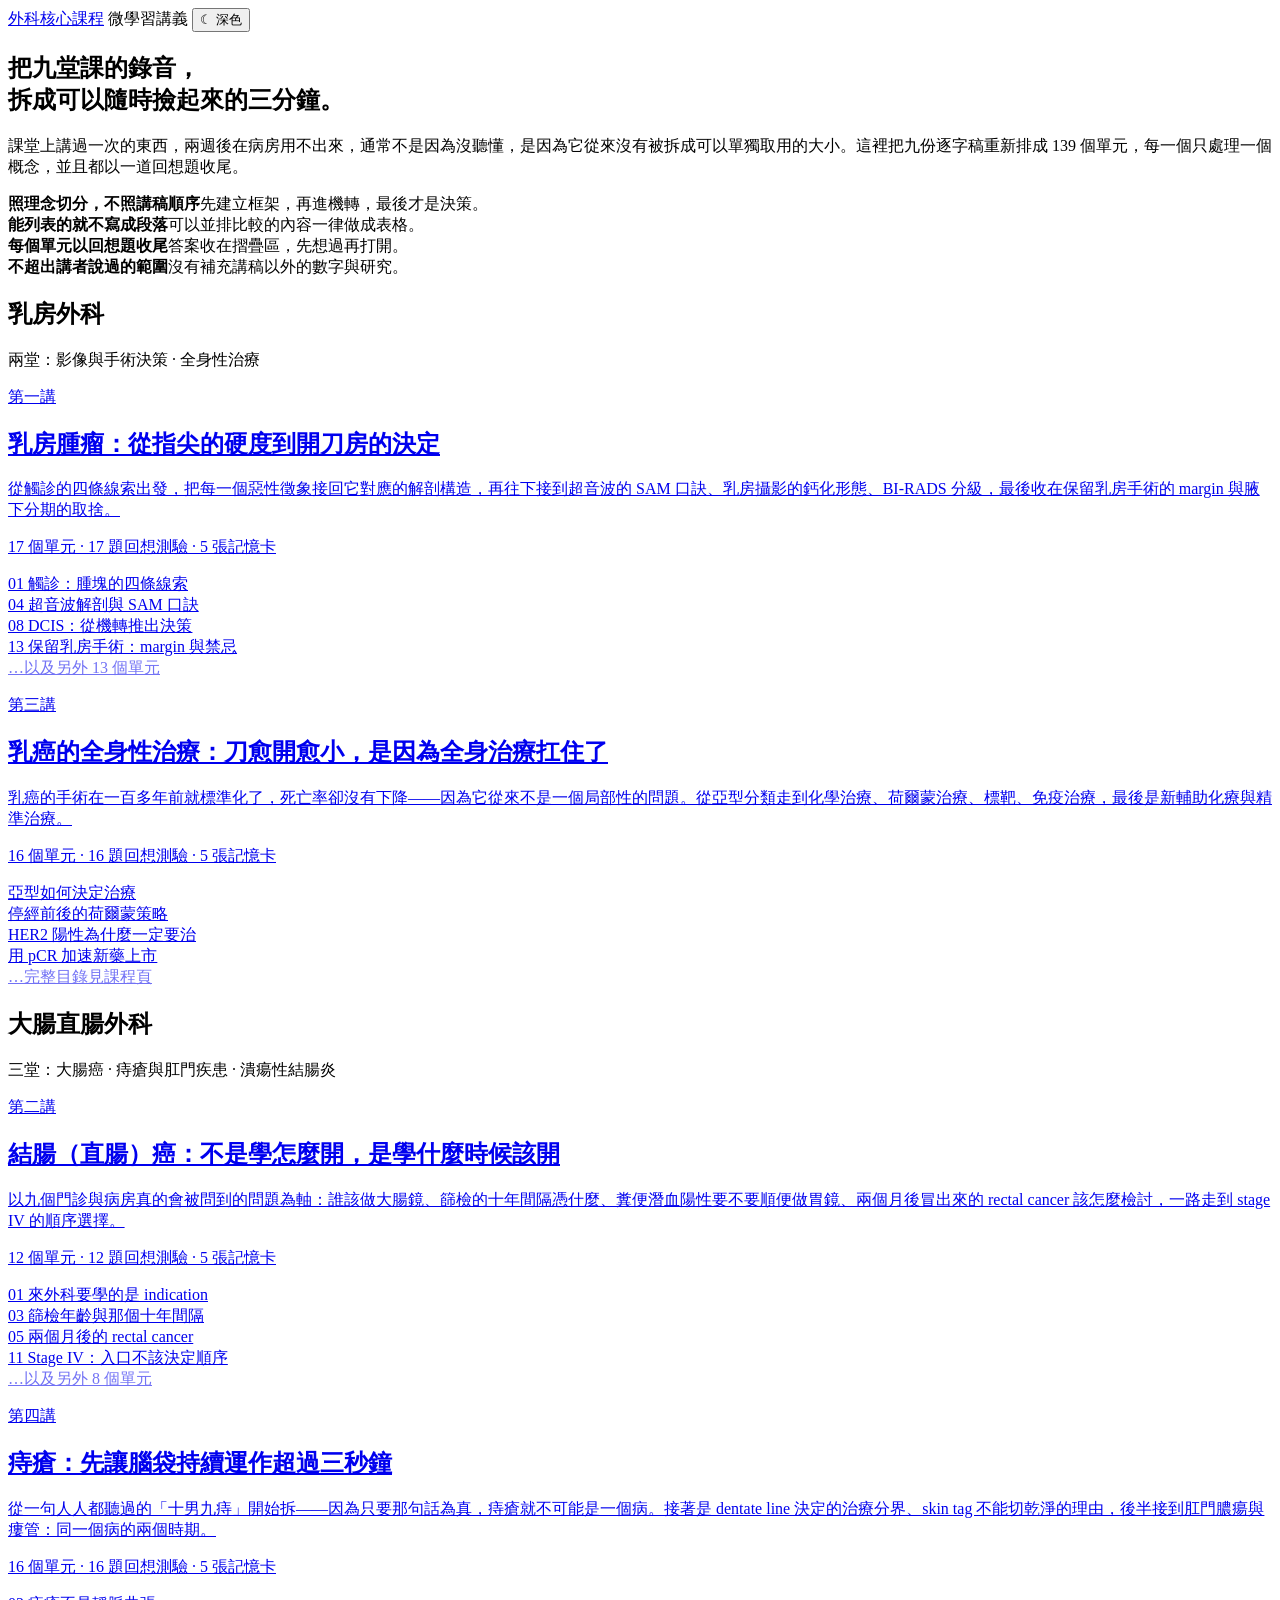
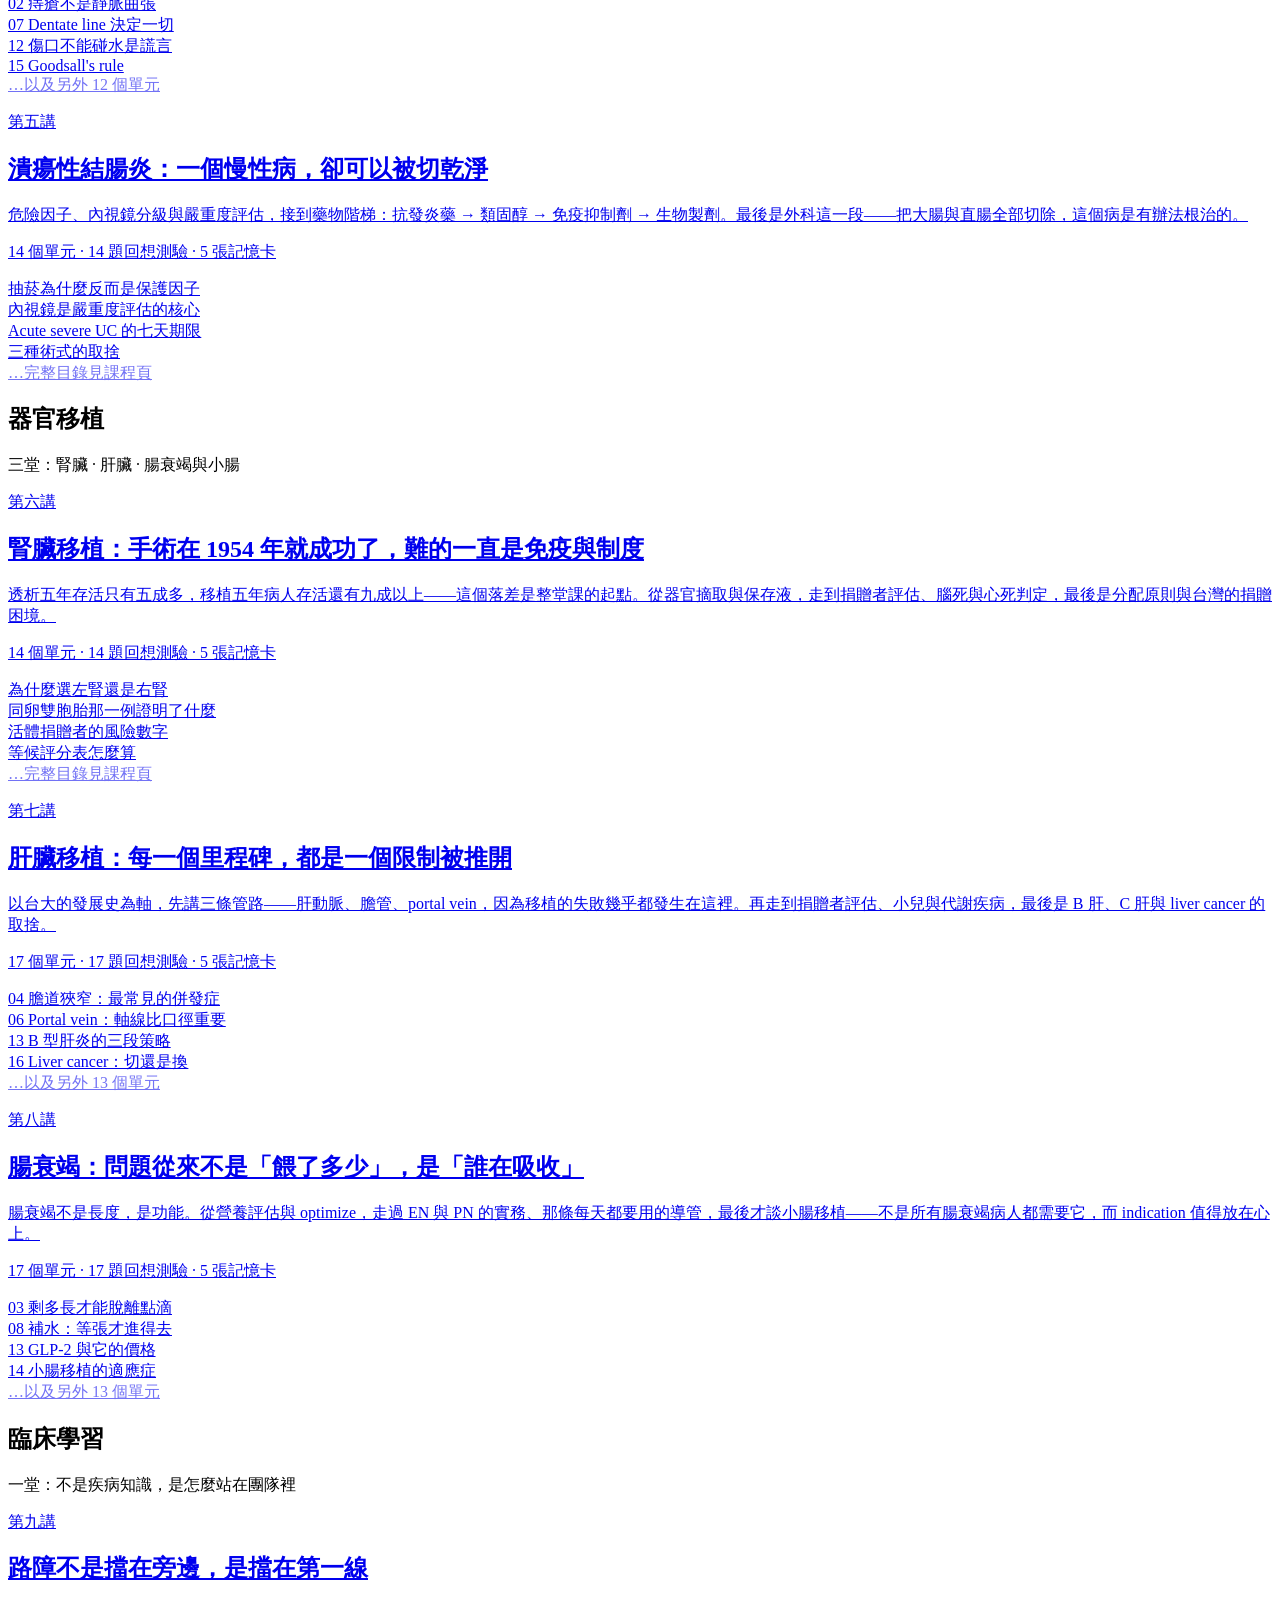
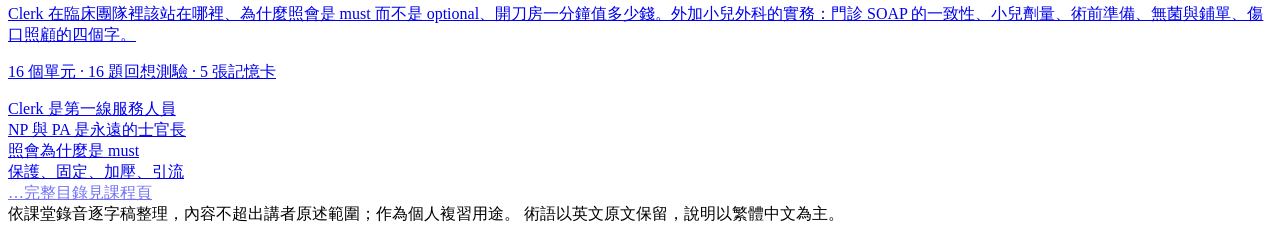
==== index.html @ df8436fc "Add files via upload" ====
<!DOCTYPE html>
<html lang="zh-Hant">
<head>
<meta charset="utf-8">
<meta name="viewport" content="width=device-width, initial-scale=1">
<title>外科核心課程 · 微學習講義</title>
<meta name="description" content="九堂外科核心課程錄音整理成的微學習講義：乳房外科、大腸直腸外科、器官移植，以及臨床學習與病人照顧。">
<link rel="preconnect" href="https://fonts.googleapis.com">
<link rel="preconnect" href="https://fonts.gstatic.com" crossorigin>
<link href="https://fonts.googleapis.com/css2?family=Noto+Serif+TC:wght@500;700&display=swap" rel="stylesheet">
<link rel="stylesheet" href="assets/style.css">
<style>
  .cover h1 .line2 { display: block; }
  .course:hover .peek { border-left-width: 3px; }
</style>
</head>
<body>
<div id="progress"></div>

<header class="topbar">
  <div class="topbar-in">
    <a class="brand" href="index.html"><span class="dot"></span>外科核心課程</a>
    <span class="crumb">微學習講義</span>
    <span class="spacer"></span>
    <button class="icon-btn" id="theme-toggle">☾ 深色</button>
  </div>
</header>

<main class="shell">

  <section class="cover">
    <h1>把九堂課的錄音，<span class="line2">拆成可以隨時撿起來的三分鐘。</span></h1>
    <p class="lede">課堂上講過一次的東西，兩週後在病房用不出來，通常不是因為沒聽懂，是因為它從來沒有被拆成可以單獨取用的大小。這裡把九份逐字稿重新排成 139 個單元，每一個只處理一個概念，並且都以一道回想題收尾。</p>
    <div class="how">
      <div><b>照理念切分，不照講稿順序</b>先建立框架，再進機轉，最後才是決策。</div>
      <div><b>能列表的就不寫成段落</b>可以並排比較的內容一律做成表格。</div>
      <div><b>每個單元以回想題收尾</b>答案收在摺疊區，先想過再打開。</div>
      <div><b>不超出講者說過的範圍</b>沒有補充講稿以外的數字與研究。</div>
    </div>
  </section>

  <nav class="courses" aria-label="課程列表">

    <div class="group-head"><h2>乳房外科</h2><span>兩堂：影像與手術決策 · 全身性治療</span></div>

    <a class="course" href="breast.html" style="--c:#0E6C75">
      <div>
        <p class="tagline">第一講</p>
        <h2>乳房腫瘤：從指尖的硬度到開刀房的決定</h2>
        <p>從觸診的四條線索出發，把每一個惡性徵象接回它對應的解剖構造，再往下接到超音波的 SAM 口訣、乳房攝影的鈣化形態、BI-RADS 分級，最後收在保留乳房手術的 margin 與腋下分期的取捨。</p>
        <p class="stat"><span>17</span> 個單元 · <span>17</span> 題回想測驗 · <span>5</span> 張記憶卡</p>
      </div>
      <div class="peek">
        <div>01 觸診：腫塊的四條線索</div>
        <div>04 超音波解剖與 SAM 口訣</div>
        <div>08 DCIS：從機轉推出決策</div>
        <div>13 保留乳房手術：margin 與禁忌</div>
        <div style="opacity:.55">…以及另外 13 個單元</div>
      </div>
    </a>

    <a class="course" href="breast-systemic.html" style="--c:#17607F">
      <div>
        <p class="tagline">第三講</p>
        <h2>乳癌的全身性治療：刀愈開愈小，是因為全身治療扛住了</h2>
        <p>乳癌的手術在一百多年前就標準化了，死亡率卻沒有下降——因為它從來不是一個局部性的問題。從亞型分類走到化學治療、荷爾蒙治療、標靶、免疫治療，最後是新輔助化療與精準治療。</p>
        <p class="stat"><span>16</span> 個單元 · <span>16</span> 題回想測驗 · <span>5</span> 張記憶卡</p>
      </div>
      <div class="peek">
        <div>亞型如何決定治療</div>
        <div>停經前後的荷爾蒙策略</div>
        <div>HER2 陽性為什麼一定要治</div>
        <div>用 pCR 加速新藥上市</div>
        <div style="opacity:.55">…完整目錄見課程頁</div>
      </div>
    </a>

    <div class="group-head"><h2>大腸直腸外科</h2><span>三堂：大腸癌 · 痔瘡與肛門疾患 · 潰瘍性結腸炎</span></div>

    <a class="course" href="colorectal.html" style="--c:#8A3963">
      <div>
        <p class="tagline">第二講</p>
        <h2>結腸（直腸）癌：不是學怎麼開，是學什麼時候該開</h2>
        <p>以九個門診與病房真的會被問到的問題為軸：誰該做大腸鏡、篩檢的十年間隔憑什麼、糞便潛血陽性要不要順便做胃鏡、兩個月後冒出來的 rectal cancer 該怎麼檢討，一路走到 stage IV 的順序選擇。</p>
        <p class="stat"><span>12</span> 個單元 · <span>12</span> 題回想測驗 · <span>5</span> 張記憶卡</p>
      </div>
      <div class="peek">
        <div>01 來外科要學的是 indication</div>
        <div>03 篩檢年齡與那個十年間隔</div>
        <div>05 兩個月後的 rectal cancer</div>
        <div>11 Stage IV：入口不該決定順序</div>
        <div style="opacity:.55">…以及另外 8 個單元</div>
      </div>
    </a>

    <a class="course" href="anorectal.html" style="--c:#8C4A1F">
      <div>
        <p class="tagline">第四講</p>
        <h2>痔瘡：先讓腦袋持續運作超過三秒鐘</h2>
        <p>從一句人人都聽過的「十男九痔」開始拆——因為只要那句話為真，痔瘡就不可能是一個病。接著是 dentate line 決定的治療分界、skin tag 不能切乾淨的理由，後半接到肛門膿瘍與瘻管：同一個病的兩個時期。</p>
        <p class="stat"><span>16</span> 個單元 · <span>16</span> 題回想測驗 · <span>5</span> 張記憶卡</p>
      </div>
      <div class="peek">
        <div>02 痔瘡不是靜脈曲張</div>
        <div>07 Dentate line 決定一切</div>
        <div>12 傷口不能碰水是謊言</div>
        <div>15 Goodsall's rule</div>
        <div style="opacity:.55">…以及另外 12 個單元</div>
      </div>
    </a>

    <a class="course" href="uc.html" style="--c:#654A9C">
      <div>
        <p class="tagline">第五講</p>
        <h2>潰瘍性結腸炎：一個慢性病，卻可以被切乾淨</h2>
        <p>危險因子、內視鏡分級與嚴重度評估，接到藥物階梯：抗發炎藥 → 類固醇 → 免疫抑制劑 → 生物製劑。最後是外科這一段——把大腸與直腸全部切除，這個病是有辦法根治的。</p>
        <p class="stat"><span>14</span> 個單元 · <span>14</span> 題回想測驗 · <span>5</span> 張記憶卡</p>
      </div>
      <div class="peek">
        <div>抽菸為什麼反而是保護因子</div>
        <div>內視鏡是嚴重度評估的核心</div>
        <div>Acute severe UC 的七天期限</div>
        <div>三種術式的取捨</div>
        <div style="opacity:.55">…完整目錄見課程頁</div>
      </div>
    </a>

    <div class="group-head"><h2>器官移植</h2><span>三堂：腎臟 · 肝臟 · 腸衰竭與小腸</span></div>

    <a class="course" href="kidney-transplant.html" style="--c:#2C6B4F">
      <div>
        <p class="tagline">第六講</p>
        <h2>腎臟移植：手術在 1954 年就成功了，難的一直是免疫與制度</h2>
        <p>透析五年存活只有五成多，移植五年病人存活還有九成以上——這個落差是整堂課的起點。從器官摘取與保存液，走到捐贈者評估、腦死與心死判定，最後是分配原則與台灣的捐贈困境。</p>
        <p class="stat"><span>14</span> 個單元 · <span>14</span> 題回想測驗 · <span>5</span> 張記憶卡</p>
      </div>
      <div class="peek">
        <div>為什麼選左腎還是右腎</div>
        <div>同卵雙胞胎那一例證明了什麼</div>
        <div>活體捐贈者的風險數字</div>
        <div>等候評分表怎麼算</div>
        <div style="opacity:.55">…完整目錄見課程頁</div>
      </div>
    </a>

    <a class="course" href="liver-transplant.html" style="--c:#7A6417">
      <div>
        <p class="tagline">第七講</p>
        <h2>肝臟移植：每一個里程碑，都是一個限制被推開</h2>
        <p>以台大的發展史為軸，先講三條管路——肝動脈、膽管、portal vein，因為移植的失敗幾乎都發生在這裡。再走到捐贈者評估、小兒與代謝疾病，最後是 B 肝、C 肝與 liver cancer 的取捨。</p>
        <p class="stat"><span>17</span> 個單元 · <span>17</span> 題回想測驗 · <span>5</span> 張記憶卡</p>
      </div>
      <div class="peek">
        <div>04 膽道狹窄：最常見的併發症</div>
        <div>06 Portal vein：軸線比口徑重要</div>
        <div>13 B 型肝炎的三段策略</div>
        <div>16 Liver cancer：切還是換</div>
        <div style="opacity:.55">…以及另外 13 個單元</div>
      </div>
    </a>

    <a class="course" href="intestinal-failure.html" style="--c:#1F5C8B">
      <div>
        <p class="tagline">第八講</p>
        <h2>腸衰竭：問題從來不是「餵了多少」，是「誰在吸收」</h2>
        <p>腸衰竭不是長度，是功能。從營養評估與 optimize，走過 EN 與 PN 的實務、那條每天都要用的導管，最後才談小腸移植——不是所有腸衰竭病人都需要它，而 indication 值得放在心上。</p>
        <p class="stat"><span>17</span> 個單元 · <span>17</span> 題回想測驗 · <span>5</span> 張記憶卡</p>
      </div>
      <div class="peek">
        <div>03 剩多長才能脫離點滴</div>
        <div>08 補水：等張才進得去</div>
        <div>13 GLP-2 與它的價格</div>
        <div>14 小腸移植的適應症</div>
        <div style="opacity:.55">…以及另外 13 個單元</div>
      </div>
    </a>

    <div class="group-head"><h2>臨床學習</h2><span>一堂：不是疾病知識，是怎麼站在團隊裡</span></div>

    <a class="course" href="clinical-learning.html" style="--c:#4A4E57">
      <div>
        <p class="tagline">第九講</p>
        <h2>路障不是擋在旁邊，是擋在第一線</h2>
        <p>Clerk 在臨床團隊裡該站在哪裡、為什麼照會是 must 而不是 optional、開刀房一分鐘值多少錢。外加小兒外科的實務：門診 SOAP 的一致性、小兒劑量、術前準備、無菌與鋪單、傷口照顧的四個字。</p>
        <p class="stat"><span>16</span> 個單元 · <span>16</span> 題回想測驗 · <span>5</span> 張記憶卡</p>
      </div>
      <div class="peek">
        <div>Clerk 是第一線服務人員</div>
        <div>NP 與 PA 是永遠的士官長</div>
        <div>照會為什麼是 must</div>
        <div>保護、固定、加壓、引流</div>
        <div style="opacity:.55">…完整目錄見課程頁</div>
      </div>
    </a>

  </nav>

</main>

<footer class="site">
  <div class="shell">
    <div class="row">
      <span>依課堂錄音逐字稿整理，內容不超出講者原述範圍；作為個人複習用途。</span>
      <span class="spacer"></span>
      <span>術語以英文原文保留，說明以繁體中文為主。</span>
    </div>
  </div>
</footer>

<script src="assets/app.js"></script>
</body>
</html>
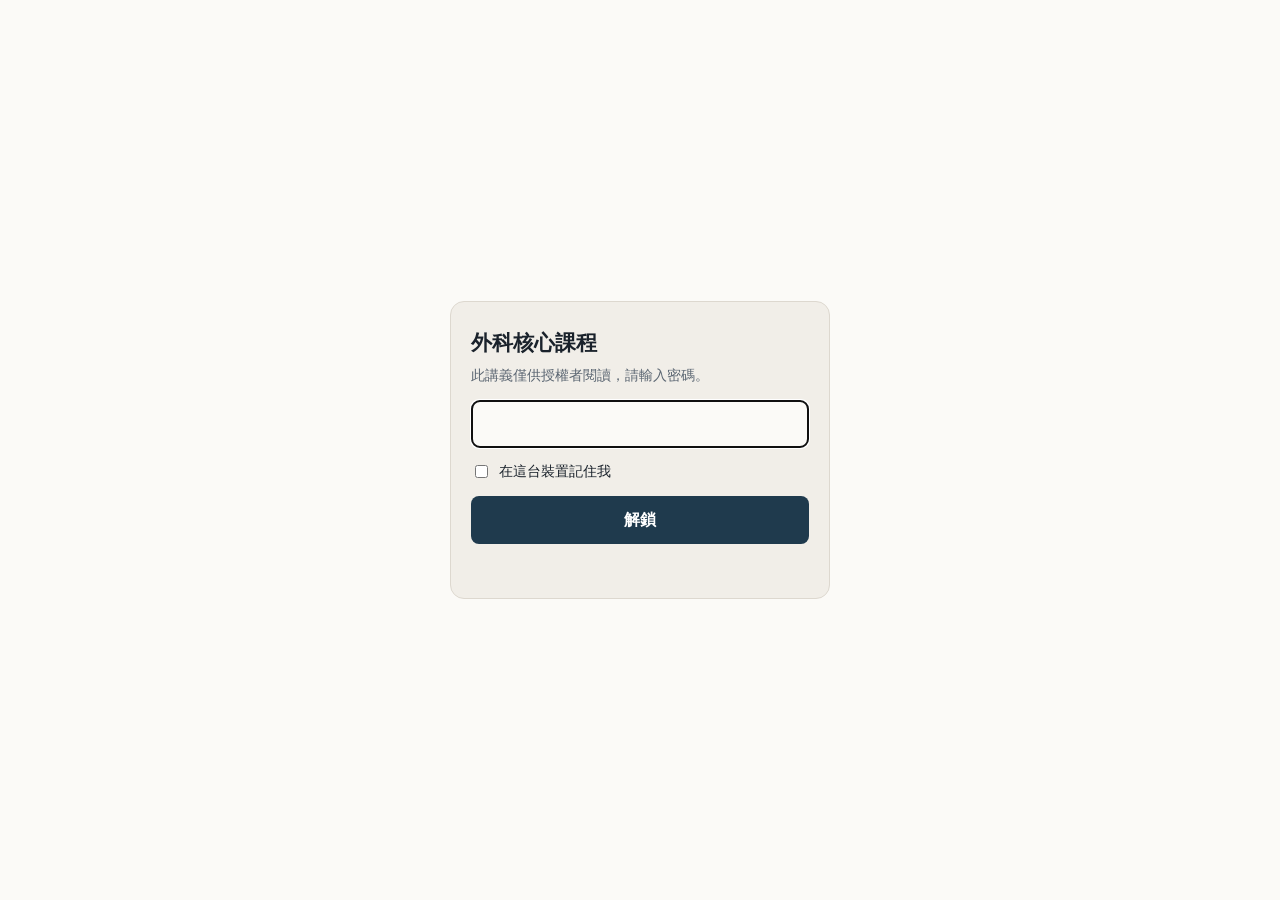
==== commit 4540db3c: "Rename index(1).html to index.html" ====
--- a/index.html
+++ b/index.html
@@ -1,212 +1,88 @@
-<!DOCTYPE html>
+<!doctype html>
 <html lang="zh-Hant">
 <head>
 <meta charset="utf-8">
 <meta name="viewport" content="width=device-width, initial-scale=1">
-<title>外科核心課程 · 微學習講義</title>
-<meta name="description" content="九堂外科核心課程錄音整理成的微學習講義：乳房外科、大腸直腸外科、器官移植，以及臨床學習與病人照顧。">
-<link rel="preconnect" href="https://fonts.googleapis.com">
-<link rel="preconnect" href="https://fonts.gstatic.com" crossorigin>
-<link href="https://fonts.googleapis.com/css2?family=Noto+Serif+TC:wght@500;700&display=swap" rel="stylesheet">
-<link rel="stylesheet" href="assets/style.css">
+<meta name="robots" content="noindex, nofollow">
+<title>外科核心課程</title>
+<script>try{var t=localStorage.getItem("lec-theme");if(t==="dark"||t==="light")document.documentElement.setAttribute("data-theme",t);}catch(e){}</script>
 <style>
-  .cover h1 .line2 { display: block; }
-  .course:hover .peek { border-left-width: 3px; }
+:root{--paper:#FBFAF7;--card:#F1EEE8;--ink:#1A222B;--soft:#5B6672;--rule:#DDD8CF;--accent:#1F3A4D;--err:#B42318;color-scheme:light}
+@media (prefers-color-scheme:dark){html:not([data-theme="light"]){--paper:#11151A;--card:#182028;--ink:#E9E7E2;--soft:#A0A9B2;--rule:#2A343E;--accent:#2F5870;--err:#FF8A7A;color-scheme:dark}}
+html[data-theme="dark"]{--paper:#11151A;--card:#182028;--ink:#E9E7E2;--soft:#A0A9B2;--rule:#2A343E;--accent:#2F5870;--err:#FF8A7A;color-scheme:dark}
+*{box-sizing:border-box}
+body{margin:0;min-height:100vh;display:grid;place-items:center;padding:16px;background:var(--paper);color:var(--ink);font-family:-apple-system,BlinkMacSystemFont,"PingFang TC","Noto Sans TC","Microsoft JhengHei",sans-serif;line-height:1.6}
+.lk{width:100%;max-width:380px;background:var(--card);border:1px solid var(--rule);border-radius:14px;padding:24px 20px}
+.lk h1{margin:0 0 4px;font-size:21px}
+.lk p{margin:0 0 14px;color:var(--soft);font-size:14px}
+.lk input[type=password]{width:100%;font:inherit;font-size:16px;padding:10px 12px;border:1px solid var(--rule);border-radius:8px;background:var(--paper);color:var(--ink)}
+.lk .rm{display:flex;align-items:center;gap:8px;margin-top:12px;font-size:14px}
+.lk button{margin-top:14px;width:100%;font:inherit;font-weight:700;padding:11px;border:0;border-radius:8px;background:var(--accent);color:#fff;cursor:pointer}
+.lk button:disabled{opacity:.6}
+.lk .e{color:var(--err);font-size:14px;margin-top:10px;min-height:1.4em}
+.ld{color:var(--soft);font-size:15px}
+[hidden]{display:none!important}
 </style>
 </head>
 <body>
-<div id="progress"></div>
+<form class="lk" id="lockForm" hidden><h1>外科核心課程</h1><p>此講義僅供授權者閱讀，請輸入密碼。</p><input type="password" id="lockPw" autocomplete="current-password" aria-label="密碼"><label class="rm"><input type="checkbox" id="lockRm"> 在這台裝置記住我</label><button type="submit" id="lockBtn">解鎖</button><div class="e" id="lockErr"></div></form>
+<p class="ld" id="lockLd">載入中…</p>
+<script type="application/json" id="payload">{"v":1,"n":600000,"z":1,"s":"eLx8t3mWGDj5ptFYjfa3iw==","i":"xE5fxZFfhDBPmY9l","c":"[base64]/FOARfG5AusGkjtCJ7m8K+6C5dvIsP367BeZ82fcH8Una6kikQNu0gusWfEknC4vRb8tey+KCZ/J6LkFekXs3w2OFFWj9muxQB4oLPkx7jfcWgaVyrXdJuEBw+5OOoFM8wilxExvkYaYtrGTxbk3M/ookZpdQFtBnNwEyVYgxGFL5HKTo5LlmlThYdeN/EXR8IUg9XEqd3LnBCH23PFwQG20cUFGphCTmoOkil32svlP2rl0IYScVwa0odK6ytQzuUz5xvNdkEJxk8AZP1g6HDDwrE1q3uYDCNJvRy5NjtzH93RYOPPAyrPi/l0lRR024LLafEzThTdJvNJ7mraiG6V+5XEvCty3QErLtkROIq2TlOuDosy+w4wIULT8+YqQZQznPh5fVY/ITd7xf3vS0D4QhE0zp3s1pCREusE8rGEnrMvT6D6baZDdGdh1QW3zGl97S+eqqZhJERLm3yf1s960SGK6Yvc5pnN2MvRwrpfB5WXTANjbTUWz8XH8O4QmJwC6kir67Wnj1Uhm1NMHOGVbcmFWvUt6h+4/I/k1tFmL9QlJDNckmi1WmMcoDQcPqAyRp5pNomkTi5dlIG8ECQ2PhRy+8qqvNgCfaFfOa4bi5k7X+qQDLW9yLvdRXVTCm6NYMy4HMiC1AhqlM4qJi+FKZbrv1SSITUU3j2QiVXk0beYGGBoh+0OebrtvJf2vjBYpRrqVPzU1MSI/9hEsXDlBuzYuM/uUnuftWw693SlOwInR7y5wNkdFui6Y/ViO2ZyEXrx96RragQnapkKhyO/UXfgyqE/0dNIpnYFmJUendgTG7KqPMnjvbX+u3Qe3I0Tmx+indFZAaZNzeW1MyPn9our8jJj4RTUwDVh5zJYMZAFpMIHPyb6HOcVTXLp27m9dPeeucs6tMR6L8lHgMh8d11cvSGp1595ORI0Il9LWXcmJ+BH9zWQrM9W16Y19JLb2svN5sORT0HP47YxPzULYwT/vyk5HjJzW2fwPQhols3i6xXBEfuJD5BdcX8DrxIDhpyxA9OC9S+CnhvQasOVd4vNo+lVQGS5m1WR3mTEBCJnA913Cxvww8Lf2UQu4Oxq81DtewoMId7+QZSrUNn4Vsg6KfMgv15STk2n6w9FodvYRbM0K2Oog6UQRLBZd3OJ1n/SE3RJtqr6DalDeIWklJ95jL8e5DxJs6U6odAGKrbe0YynXKusbtmHK+/[base64]/NFQJoCWkhgmmgLxrHeKuJ6QWpUACPG91N6Wj56pM8EeiVbRdRtfPx35otM4CeAooUHMYc7+JKlSvwJH4TkAUnxyUdK6sfomgqhP47JySO43jY2k5JjAj77SMiUaVQV+h9A4VUwEuEpdnZl/Kv2txdn7DqD2emBtI3Ek26bWi3bm93hxTE5BksNJhfhMXqRoK8vu+e0utm8EviaMG4llK5TsOQljQ8PJCR2TS27nHGzshMIVKbYJEa51db2l34ix6bLLPZ/hS3s9RfZ2VpoSdJChBPwm4YSVClyiy4VKWkPkOsCAhmLdBpmhHUJs/K/oHeKXa4kvG4IhORM2zGJiU6kJJVxikuq3lw12qSkQkLjjdIk0qBvcEdUZ3ZwVapm9+h3ArZU0G12HPKhZYZvwflL9a3lgLDhT8FuQ5WJIFmahhSSuKkRI/Z604OWkmFbwVUQYTl8oy46W7LMrLVyPPNlTWZsGAsZtTkwLDImVoLLPGjy7ksXQH0Yl1HJ9NQJkb8dV5z1k54FFK7sevjpo8OkWUqydV1vfzA/zVhyijXAkHQaT/inFgQSE7UcEDfxwd7rXXClf3q88XfThg0+VdGOmc/ypqR74PSciCFjP+iG5YOvkYWEO/P29RjdBuYSO3PC6ny4Q+/thRjIRHf2q+ZgqzQqU5d4mcJjsHm3aaCvEpcy22MJ2pmVrT/jgk0mch/+GDNPV9Ep3e6KqGtckA6oG4rLxeH3JsfQ6Dz9HIogjGkCDWWKxXdZvr3armRCQR+BOOf9ZnO3w5DPSzwGNEVr7J5N1Fn13pxN9oaQgYs/xk7gci2c+qGhiOCUF3k1YDXk8ett3et0t0te4YwpXYrE0CZVpdAFWPqeijOKYXv5HSDQ83fbYbboboisne7sjU0wK86+nCrt5k6vXuK0GqBEmWj7sJ2Et+oB974ZZJL2nrVhYOUZYNqQb+90R1mqguE/964WAmm07tvLgq5B7/O/+pv5Tq+N7qnGbKC4KktUkys8+qIVD4Y8lGbT5ox4JgRbvE2cs3HsZde/KqnVhrsY9pvGHX/6uX8VSziF0Qm/uzErAiYtFFkNN0CS08u9UX24fiTKeGCbxb+r5hUBK1aAZrAARVV/zB5WG1+06JrcxpHLLBNDH5ItEhFvMCDfA9ZO1zafGQg67/BG/XRyBrDTX4yMSYmuMbMoojuAt/4Pt34ZHr27xpkqQcxyTIkUpgrxJFUFSsTrmbOE+iO69cSKCsjLMo6LfONyPhMCIDe0/[base64]/3uu+gvNB9C/ryyytS0wovhc/ls4u3jTGgrdbd2/X2AVNL1o597UckGtQ7TJJhNAFZMD3/BVhHScm3nVChVfmaeYCRY9o5GESo+DmwnQ0COtsm3XBFSY72o4Q1g0YzsatNGMNc6ezcuCBtmYuJNfRDDSt0EwFl2NiRsUD53MVxpqw2s2oJCnf8xdV8qmid5sgdByhZ/9x+PxOH7O+zYt++lDqzqvlzyWkGoXFa3xuboYBvwR8oSVCT7yKt9FXa17+SrdlKU0yDAmTkMRW4Rc12eppyiqvtGJaWxc5nqf49IWktux0bHpgoL7RMD2vU/M86Zw2b3geO7ck7HF/r3D9OMlbT8DzvpPW3dFyICIe6PsDk04/scH5zRgeq1ZAVGx1cCFD0b1Vr+CbBhPJZEgV86mUvf/SoQFPDxAjkk1ChZ05zFV+wnJGvvywX3U6ww26mQwQjWnCX5FEe8LiNjl2Mo5jFX3uzdPtRFgVb9xBXDemyPagrb7PbZzLQcCu6i0whE4UOsCnPCzOyJkqZGcrkHo9DW07tkVHdUV9vsjkaKEokqVnmc9+CdGiBea9dZ6wd/fBPbe/33ITsxqQ9KRyeMpGTK7nomtQrQeybRbvAfm+R3M0mGy0A98gFBEsHKE7n93qn4a1vB1ExYZ/[base64]/akooqyFd8kwPIhV7m6ZirFkZc2EoB7vfJJvP0knIUa2AfuCKQFLFQRWUFu2COtWNZudwMNul3VX1hbxB+D1bBKQG8SGu020dZ1atoOaBxz1Yt+4Q8bIm8f855rtn0nTI8LFpzxukd28/aKCHWkIqpZigehXzigeVOYIrtiBteQJre10QCEJ027END1TzW6HNeqnJqIMUkiQuwdD3g4ExBdbIhunJKtN/cn3ZjzkSvk43oj7r/yzvElzt1P83RjrURRcmNQ8NC8pDQ9vPxR+CEg+odIgZUoVEKFtmD/SAhRcnN+OaW5U1w50Ff2+ypsvcln51BMIZwOP8IUjUZyKzEmQf6clDfPm3Y3XyBbzep2S8OGHrHPMMQDexkuyIscX+AkgS9jagbjUO+xAedGtQORGMBmZmY0GTRP8CtD4g8bg7r9ND6B5Cmk7L3PavkJnvAIw41Ra68spWlnbpj9jAY+zKNMsGfpnc+tbdiSNo6as/TKg47HxiD/2CGVh0BYiyVIAwTxwFjLd/+cHGJiMd16oTLGhtuGI2asBgVKWn0qXTDA5NOnIncrjH5zvX1tF2NYPXEb/jR/dak50UuGjh/sllyoByrSpKWWcC12GfUQLipQPgogSofHJc5GMBf0uHZUQQ9uNCY1aX3yKvbUDAy63B5ZVg0kdUF/Y08JP5fsYkDwZmL26kbpJVj7Ieijr8uRtbQN3SPnS0+JDYrsdjPgVCWFs6jldVI2CfIViP/isM7ol//zGBBBw0B+pRSE4zYRhgEIGq7uUJmDESOH6nb60i5QWzs8+Vjey9KzZo/6hiuTlOA7OenEjdGy4tDkGAmrD+fjZ9Epep/3kvcKhqOWN71XEzNaPMEHmMR/b9ZnKFXcCQDRh7A/VoRzrnfwlzbij4TtIpHj2HGajgmwx0ubgLMmNkcr+LKA0a1Rapwie3Mj/Gcd5LOlPaGny9E0bTqMkes9FwII5mxpeefN3n9zpwBpTuZ/RfM8svV+Ky77IzQ0wR9xDEKYfAHblGS6a4OuStUehxTUAyQEf7VQDHh1cXtl4dwgSUdaDwM7Kj4+yUYfLRSFwMR0qcGr1jhpXyXa8iLDL43NEoFoRAUiZOy3fYrQDYJvnxhfTnGhckMatGwIMNJoH5sEcKFsvNEfXd0Rl4/s75bxG/[base64]/scbTMB76YqHKbSXgsXpbxt5WdKNOU7aYWGh7Mid29fxWuRurS+DOc8XP20r+4/g/6UwmZyBBfAGg6Ja1aH8Vsrxji9XzjvDOvjQSRdKM6hxhf8SifujXA+6nrC+F56EJfFIEt8/QnayQG4WcWS/XIHDS/[base64]/6mg6NBGWLde2XNexeobbwrzu/KY1M2HH91mMa38GeHFlNBqJxu1FZr/L8JfBISDeQV9UYSxkiWmgWLlu/6TUzW7acuLrmMecSuxfhZjmLNUxCRcK6RtrNiXpK4hrWSxSDXcCLj/83moCQ7dPIF0r0hkDHf1e5APIcwT1pvq6PnDDh5mInajzrdaMYrIhQXikXvI5cNP0WMIlMTlufVEv08Is6XpnLe0ccx/KqqAN6RYeBQLAoHZ/MIs1IDwsFj+3yzZb05/41ebCZeF3XtwGGhyvdwgzGblmVFdHGAHA/IwzYxB6J2Z1iGVXlleU8CeoMetDLZRkSLi4lo3Y+Hg3UEE6n/qc0/kHQ0YpZlfRaJPCog/do/0fDrt3Bd1bNu2dNZAuUxDFhJNK0Y6T31h8cvZKl3IFEOyjy67/IdAmu+EoeG3DF2V1yVN5eXbIqQe83IrFJp8sQOMN5eSrgqIe1Ek7AywEEtz8kv9vykECKTCgmhDrjjbEyPx6y/UFElgAhLagBFrzySC2dyAbYsxm4hvatLpMvnHPQbwvPSHHVGg1yUAIbDnW3AMsY4ctAwhsRKja1S7Nq3JcmUd7p/h997NET4xjmA/k9hZHpriJvRYpfm8="}</script>
+<script>
 
-<header class="topbar">
-  <div class="topbar-in">
-    <a class="brand" href="index.html"><span class="dot"></span>外科核心課程</a>
-    <span class="crumb">微學習講義</span>
-    <span class="spacer"></span>
-    <button class="icon-btn" id="theme-toggle">☾ 深色</button>
-  </div>
-</header>
+(function () {
+  var P = JSON.parse(document.getElementById('payload').textContent);
+  var KEY = 'surg-key-' + P.s.slice(0, 10);
+  var form = document.getElementById('lockForm'), err = document.getElementById('lockErr');
+  var btn = document.getElementById('lockBtn'), ld = document.getElementById('lockLd');
 
-<main class="shell">
+  function unb64(s) { var b = atob(s), u = new Uint8Array(b.length); for (var i = 0; i < b.length; i++) u[i] = b.charCodeAt(i); return u; }
+  function tob64(buf) { var u = new Uint8Array(buf), s = ''; for (var i = 0; i < u.length; i += 0x8000) s += String.fromCharCode.apply(null, u.subarray(i, i + 0x8000)); return btoa(s); }
+  function getSaved() { try { return sessionStorage.getItem(KEY) || localStorage.getItem(KEY); } catch (e) { return null; } }
+  function save(remember, v) { try { sessionStorage.setItem(KEY, v); if (remember) localStorage.setItem(KEY, v); } catch (e) {} }
+  function forget() { try { sessionStorage.removeItem(KEY); localStorage.removeItem(KEY); } catch (e) {} }
+  function showForm(m) { ld.hidden = true; form.hidden = false; if (m) err.textContent = m; document.getElementById('lockPw').focus(); }
 
-  <section class="cover">
-    <h1>把九堂課的錄音，<span class="line2">拆成可以隨時撿起來的三分鐘。</span></h1>
-    <p class="lede">課堂上講過一次的東西，兩週後在病房用不出來，通常不是因為沒聽懂，是因為它從來沒有被拆成可以單獨取用的大小。這裡把九份逐字稿重新排成 139 個單元，每一個只處理一個概念，並且都以一道回想題收尾。</p>
-    <div class="how">
-      <div><b>照理念切分，不照講稿順序</b>先建立框架，再進機轉，最後才是決策。</div>
-      <div><b>能列表的就不寫成段落</b>可以並排比較的內容一律做成表格。</div>
-      <div><b>每個單元以回想題收尾</b>答案收在摺疊區，先想過再打開。</div>
-      <div><b>不超出講者說過的範圍</b>沒有補充講稿以外的數字與研究。</div>
-    </div>
-  </section>
+  async function decrypt(key) {
+    var pt = await crypto.subtle.decrypt({ name: 'AES-GCM', iv: unb64(P.i) }, key, unb64(P.c));
+    if (P.z) {
+      var s = new Blob([pt]).stream().pipeThrough(new DecompressionStream('gzip'));
+      pt = await new Response(s).arrayBuffer();
+    }
+    return new TextDecoder().decode(pt);
+  }
+  function render(html) { document.open(); document.write(html); document.close(); }
 
-  <nav class="courses" aria-label="課程列表">
+  if (!window.crypto || !crypto.subtle) { showForm('此瀏覽器不支援解密，請用 https 網址開啟，或改用 Chrome／Safari。'); btn.disabled = true; return; }
+  if (P.z && typeof DecompressionStream !== 'function') { showForm('瀏覽器版本過舊，請更新 Chrome／Safari 後再開啟。'); btn.disabled = true; return; }
 
-    <div class="group-head"><h2>乳房外科</h2><span>兩堂：影像與手術決策 · 全身性治療</span></div>
+  var saved = getSaved();
+  if (saved) {
+    crypto.subtle.importKey('raw', unb64(saved), 'AES-GCM', true, ['decrypt']).then(decrypt).then(render)
+      .catch(function () { forget(); showForm(); });
+  } else {
+    showForm();
+  }
 
-    <a class="course" href="breast.html" style="--c:#0E6C75">
-      <div>
-        <p class="tagline">第一講</p>
-        <h2>乳房腫瘤：從指尖的硬度到開刀房的決定</h2>
-        <p>從觸診的四條線索出發，把每一個惡性徵象接回它對應的解剖構造，再往下接到超音波的 SAM 口訣、乳房攝影的鈣化形態、BI-RADS 分級，最後收在保留乳房手術的 margin 與腋下分期的取捨。</p>
-        <p class="stat"><span>17</span> 個單元 · <span>17</span> 題回想測驗 · <span>5</span> 張記憶卡</p>
-      </div>
-      <div class="peek">
-        <div>01 觸診：腫塊的四條線索</div>
-        <div>04 超音波解剖與 SAM 口訣</div>
-        <div>08 DCIS：從機轉推出決策</div>
-        <div>13 保留乳房手術：margin 與禁忌</div>
-        <div style="opacity:.55">…以及另外 13 個單元</div>
-      </div>
-    </a>
+  form.onsubmit = async function (e) {
+    e.preventDefault();
+    var pw = document.getElementById('lockPw').value, remember = document.getElementById('lockRm').checked;
+    if (!pw) return;
+    btn.disabled = true; btn.textContent = '解鎖中…'; err.textContent = '';
+    var html, key;
+    try {
+      var base = await crypto.subtle.importKey('raw', new TextEncoder().encode(pw), 'PBKDF2', false, ['deriveKey']);
+      key = await crypto.subtle.deriveKey({ name: 'PBKDF2', salt: unb64(P.s), iterations: P.n, hash: 'SHA-256' }, base, { name: 'AES-GCM', length: 256 }, true, ['decrypt']);
+      html = await decrypt(key);
+    } catch (x) {
+      err.textContent = '密碼錯誤，請再試一次。'; btn.disabled = false; btn.textContent = '解鎖';
+      return;
+    }
+    save(remember, tob64(await crypto.subtle.exportKey('raw', key)));
+    render(html);
+  };
+})();
 
-    <a class="course" href="breast-systemic.html" style="--c:#17607F">
-      <div>
-        <p class="tagline">第三講</p>
-        <h2>乳癌的全身性治療：刀愈開愈小，是因為全身治療扛住了</h2>
-        <p>乳癌的手術在一百多年前就標準化了，死亡率卻沒有下降——因為它從來不是一個局部性的問題。從亞型分類走到化學治療、荷爾蒙治療、標靶、免疫治療，最後是新輔助化療與精準治療。</p>
-        <p class="stat"><span>16</span> 個單元 · <span>16</span> 題回想測驗 · <span>5</span> 張記憶卡</p>
-      </div>
-      <div class="peek">
-        <div>亞型如何決定治療</div>
-        <div>停經前後的荷爾蒙策略</div>
-        <div>HER2 陽性為什麼一定要治</div>
-        <div>用 pCR 加速新藥上市</div>
-        <div style="opacity:.55">…完整目錄見課程頁</div>
-      </div>
-    </a>
-
-    <div class="group-head"><h2>大腸直腸外科</h2><span>三堂：大腸癌 · 痔瘡與肛門疾患 · 潰瘍性結腸炎</span></div>
-
-    <a class="course" href="colorectal.html" style="--c:#8A3963">
-      <div>
-        <p class="tagline">第二講</p>
-        <h2>結腸（直腸）癌：不是學怎麼開，是學什麼時候該開</h2>
-        <p>以九個門診與病房真的會被問到的問題為軸：誰該做大腸鏡、篩檢的十年間隔憑什麼、糞便潛血陽性要不要順便做胃鏡、兩個月後冒出來的 rectal cancer 該怎麼檢討，一路走到 stage IV 的順序選擇。</p>
-        <p class="stat"><span>12</span> 個單元 · <span>12</span> 題回想測驗 · <span>5</span> 張記憶卡</p>
-      </div>
-      <div class="peek">
-        <div>01 來外科要學的是 indication</div>
-        <div>03 篩檢年齡與那個十年間隔</div>
-        <div>05 兩個月後的 rectal cancer</div>
-        <div>11 Stage IV：入口不該決定順序</div>
-        <div style="opacity:.55">…以及另外 8 個單元</div>
-      </div>
-    </a>
-
-    <a class="course" href="anorectal.html" style="--c:#8C4A1F">
-      <div>
-        <p class="tagline">第四講</p>
-        <h2>痔瘡：先讓腦袋持續運作超過三秒鐘</h2>
-        <p>從一句人人都聽過的「十男九痔」開始拆——因為只要那句話為真，痔瘡就不可能是一個病。接著是 dentate line 決定的治療分界、skin tag 不能切乾淨的理由，後半接到肛門膿瘍與瘻管：同一個病的兩個時期。</p>
-        <p class="stat"><span>16</span> 個單元 · <span>16</span> 題回想測驗 · <span>5</span> 張記憶卡</p>
-      </div>
-      <div class="peek">
-        <div>02 痔瘡不是靜脈曲張</div>
-        <div>07 Dentate line 決定一切</div>
-        <div>12 傷口不能碰水是謊言</div>
-        <div>15 Goodsall's rule</div>
-        <div style="opacity:.55">…以及另外 12 個單元</div>
-      </div>
-    </a>
-
-    <a class="course" href="uc.html" style="--c:#654A9C">
-      <div>
-        <p class="tagline">第五講</p>
-        <h2>潰瘍性結腸炎：一個慢性病，卻可以被切乾淨</h2>
-        <p>危險因子、內視鏡分級與嚴重度評估，接到藥物階梯：抗發炎藥 → 類固醇 → 免疫抑制劑 → 生物製劑。最後是外科這一段——把大腸與直腸全部切除，這個病是有辦法根治的。</p>
-        <p class="stat"><span>14</span> 個單元 · <span>14</span> 題回想測驗 · <span>5</span> 張記憶卡</p>
-      </div>
-      <div class="peek">
-        <div>抽菸為什麼反而是保護因子</div>
-        <div>內視鏡是嚴重度評估的核心</div>
-        <div>Acute severe UC 的七天期限</div>
-        <div>三種術式的取捨</div>
-        <div style="opacity:.55">…完整目錄見課程頁</div>
-      </div>
-    </a>
-
-    <div class="group-head"><h2>器官移植</h2><span>三堂：腎臟 · 肝臟 · 腸衰竭與小腸</span></div>
-
-    <a class="course" href="kidney-transplant.html" style="--c:#2C6B4F">
-      <div>
-        <p class="tagline">第六講</p>
-        <h2>腎臟移植：手術在 1954 年就成功了，難的一直是免疫與制度</h2>
-        <p>透析五年存活只有五成多，移植五年病人存活還有九成以上——這個落差是整堂課的起點。從器官摘取與保存液，走到捐贈者評估、腦死與心死判定，最後是分配原則與台灣的捐贈困境。</p>
-        <p class="stat"><span>14</span> 個單元 · <span>14</span> 題回想測驗 · <span>5</span> 張記憶卡</p>
-      </div>
-      <div class="peek">
-        <div>為什麼選左腎還是右腎</div>
-        <div>同卵雙胞胎那一例證明了什麼</div>
-        <div>活體捐贈者的風險數字</div>
-        <div>等候評分表怎麼算</div>
-        <div style="opacity:.55">…完整目錄見課程頁</div>
-      </div>
-    </a>
-
-    <a class="course" href="liver-transplant.html" style="--c:#7A6417">
-      <div>
-        <p class="tagline">第七講</p>
-        <h2>肝臟移植：每一個里程碑，都是一個限制被推開</h2>
-        <p>以台大的發展史為軸，先講三條管路——肝動脈、膽管、portal vein，因為移植的失敗幾乎都發生在這裡。再走到捐贈者評估、小兒與代謝疾病，最後是 B 肝、C 肝與 liver cancer 的取捨。</p>
-        <p class="stat"><span>17</span> 個單元 · <span>17</span> 題回想測驗 · <span>5</span> 張記憶卡</p>
-      </div>
-      <div class="peek">
-        <div>04 膽道狹窄：最常見的併發症</div>
-        <div>06 Portal vein：軸線比口徑重要</div>
-        <div>13 B 型肝炎的三段策略</div>
-        <div>16 Liver cancer：切還是換</div>
-        <div style="opacity:.55">…以及另外 13 個單元</div>
-      </div>
-    </a>
-
-    <a class="course" href="intestinal-failure.html" style="--c:#1F5C8B">
-      <div>
-        <p class="tagline">第八講</p>
-        <h2>腸衰竭：問題從來不是「餵了多少」，是「誰在吸收」</h2>
-        <p>腸衰竭不是長度，是功能。從營養評估與 optimize，走過 EN 與 PN 的實務、那條每天都要用的導管，最後才談小腸移植——不是所有腸衰竭病人都需要它，而 indication 值得放在心上。</p>
-        <p class="stat"><span>17</span> 個單元 · <span>17</span> 題回想測驗 · <span>5</span> 張記憶卡</p>
-      </div>
-      <div class="peek">
-        <div>03 剩多長才能脫離點滴</div>
-        <div>08 補水：等張才進得去</div>
-        <div>13 GLP-2 與它的價格</div>
-        <div>14 小腸移植的適應症</div>
-        <div style="opacity:.55">…以及另外 13 個單元</div>
-      </div>
-    </a>
-
-    <div class="group-head"><h2>臨床學習</h2><span>一堂：不是疾病知識，是怎麼站在團隊裡</span></div>
-
-    <a class="course" href="clinical-learning.html" style="--c:#4A4E57">
-      <div>
-        <p class="tagline">第九講</p>
-        <h2>路障不是擋在旁邊，是擋在第一線</h2>
-        <p>Clerk 在臨床團隊裡該站在哪裡、為什麼照會是 must 而不是 optional、開刀房一分鐘值多少錢。外加小兒外科的實務：門診 SOAP 的一致性、小兒劑量、術前準備、無菌與鋪單、傷口照顧的四個字。</p>
-        <p class="stat"><span>16</span> 個單元 · <span>16</span> 題回想測驗 · <span>5</span> 張記憶卡</p>
-      </div>
-      <div class="peek">
-        <div>Clerk 是第一線服務人員</div>
-        <div>NP 與 PA 是永遠的士官長</div>
-        <div>照會為什麼是 must</div>
-        <div>保護、固定、加壓、引流</div>
-        <div style="opacity:.55">…完整目錄見課程頁</div>
-      </div>
-    </a>
-
-  </nav>
-
-</main>
-
-<footer class="site">
-  <div class="shell">
-    <div class="row">
-      <span>依課堂錄音逐字稿整理，內容不超出講者原述範圍；作為個人複習用途。</span>
-      <span class="spacer"></span>
-      <span>術語以英文原文保留，說明以繁體中文為主。</span>
-    </div>
-  </div>
-</footer>
-
-<script src="assets/app.js"></script>
+</script>
 </body>
 </html>
